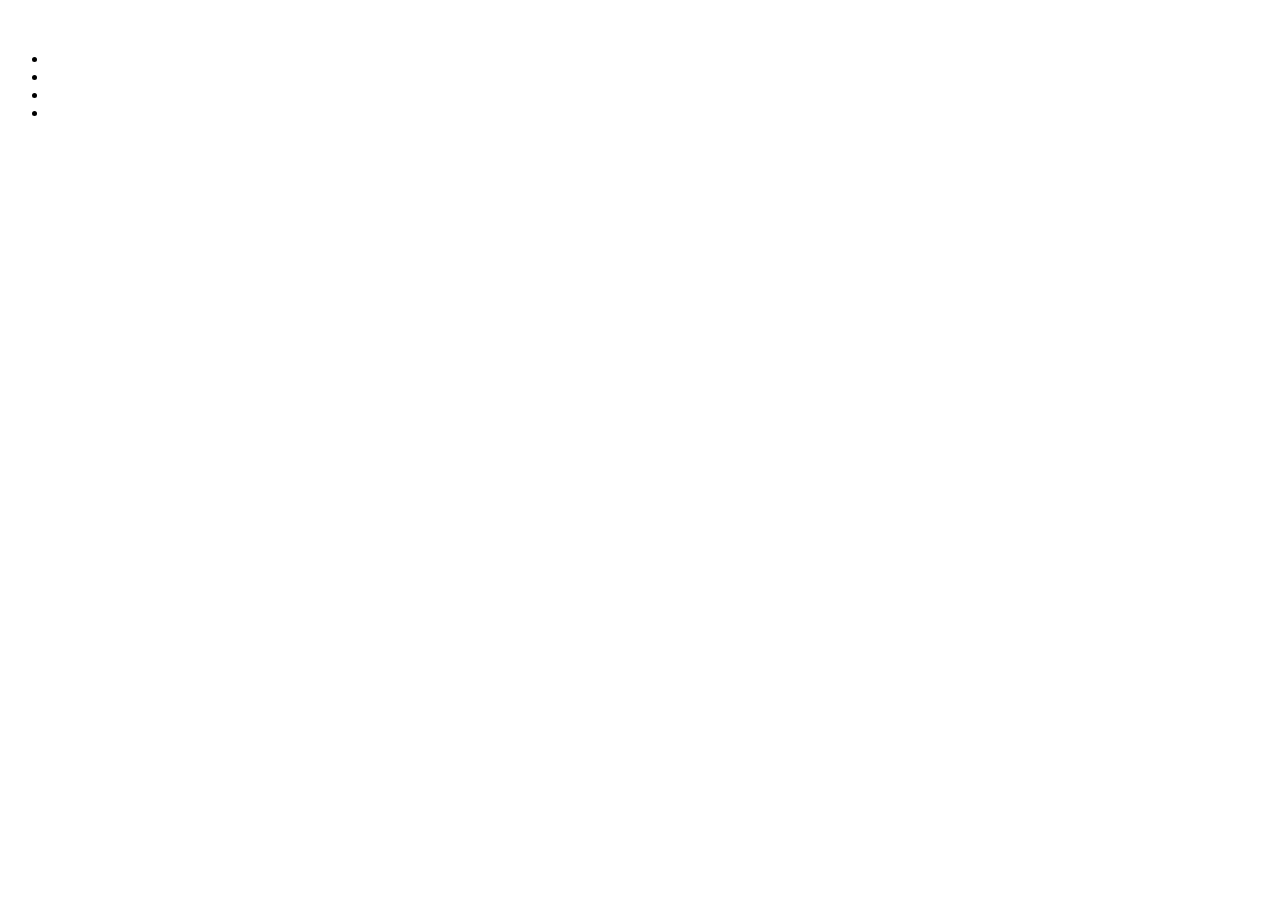
==== index.html @ 35d3df3a "first commit" ====
<!DOCTYPE html>
<html lang="en">
<head>
	<meta charset="UTF-8">
	<meta name="viewport" content="width=device-width, initial-scale=1.0">
	<title>Document</title>
</head>
<body>
	<header></header>
	<section>
		<p></p>
	</section>
	<section><img src="" alt=""><img src="" alt=""></section>
	<footer>
		<ul>
			<li><a href=""></a></li>
			<li><a href=""></a></li>
			<li><a href=""></a></li>
			<li><a href=""></a></li>
		</ul>
	</footer>
</body>
</html>
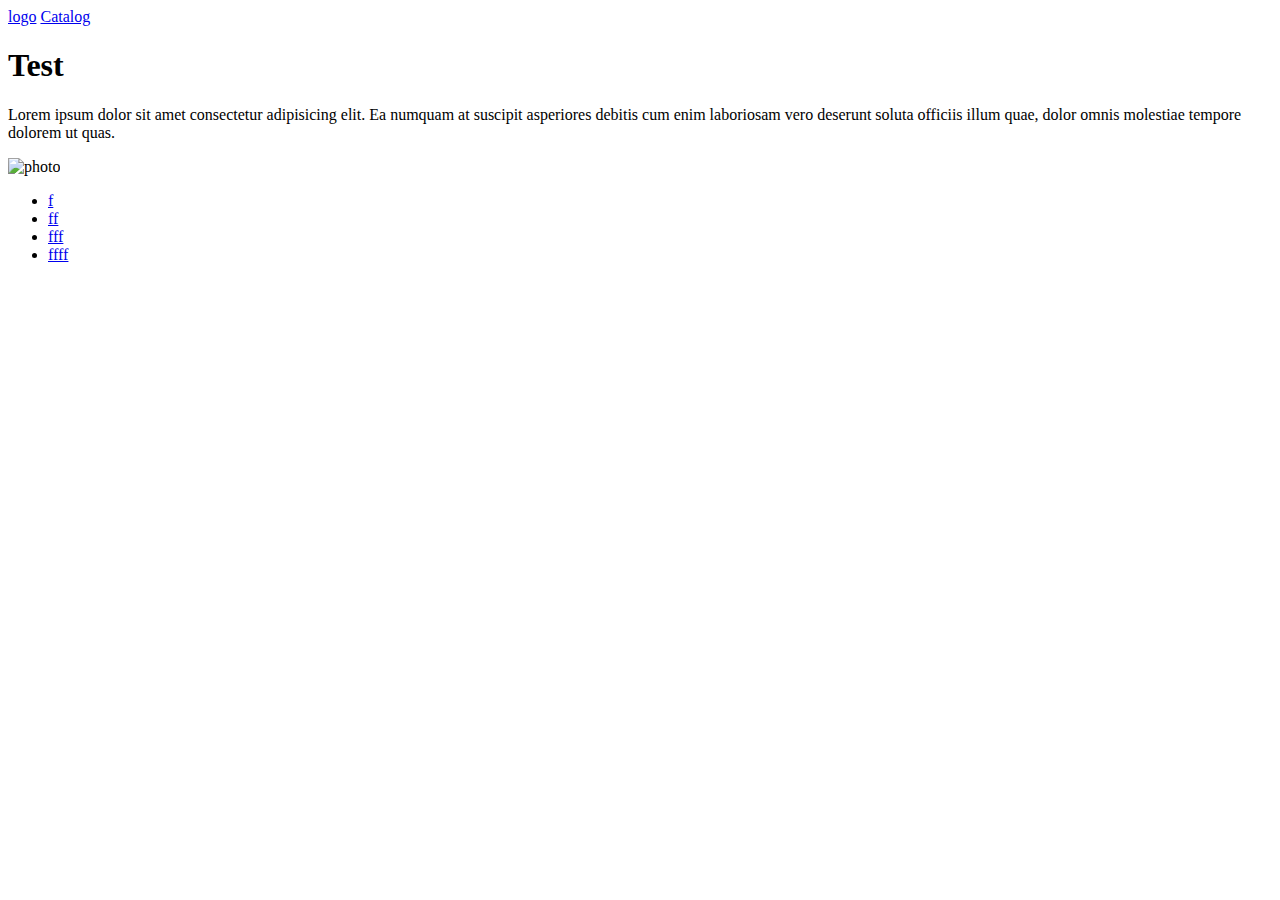
==== commit bf5e608b: "second commit" ====
--- a/index.html
+++ b/index.html
@@ -6,17 +6,21 @@
 	<title>Document</title>
 </head>
 <body>
-	<header></header>
+	<header>
+	    <a href="/mySite/">logo</a>
+	    <a href="/mySite//pages/catalog.html">Catalog</a>
+	    <h1>Test</h1>
+    </header>
 	<section>
-		<p></p>
+		<p>Lorem ipsum dolor sit amet consectetur adipisicing elit. Ea numquam at suscipit asperiores debitis cum enim laboriosam vero deserunt soluta officiis illum quae, dolor omnis molestiae tempore dolorem ut quas.</p>
 	</section>
-	<section><img src="" alt=""><img src="" alt=""></section>
+	<section><img src="/mySite/img/photo1" alt="photo"></section>
 	<footer>
 		<ul>
-			<li><a href=""></a></li>
-			<li><a href=""></a></li>
-			<li><a href=""></a></li>
-			<li><a href=""></a></li>
+			<li><a href="#">f</a></li>
+			<li><a href="#">ff</a></li>
+			<li><a href="#">fff</a></li>
+			<li><a href="#">ffff</a></li>
 		</ul>
 	</footer>
 </body>
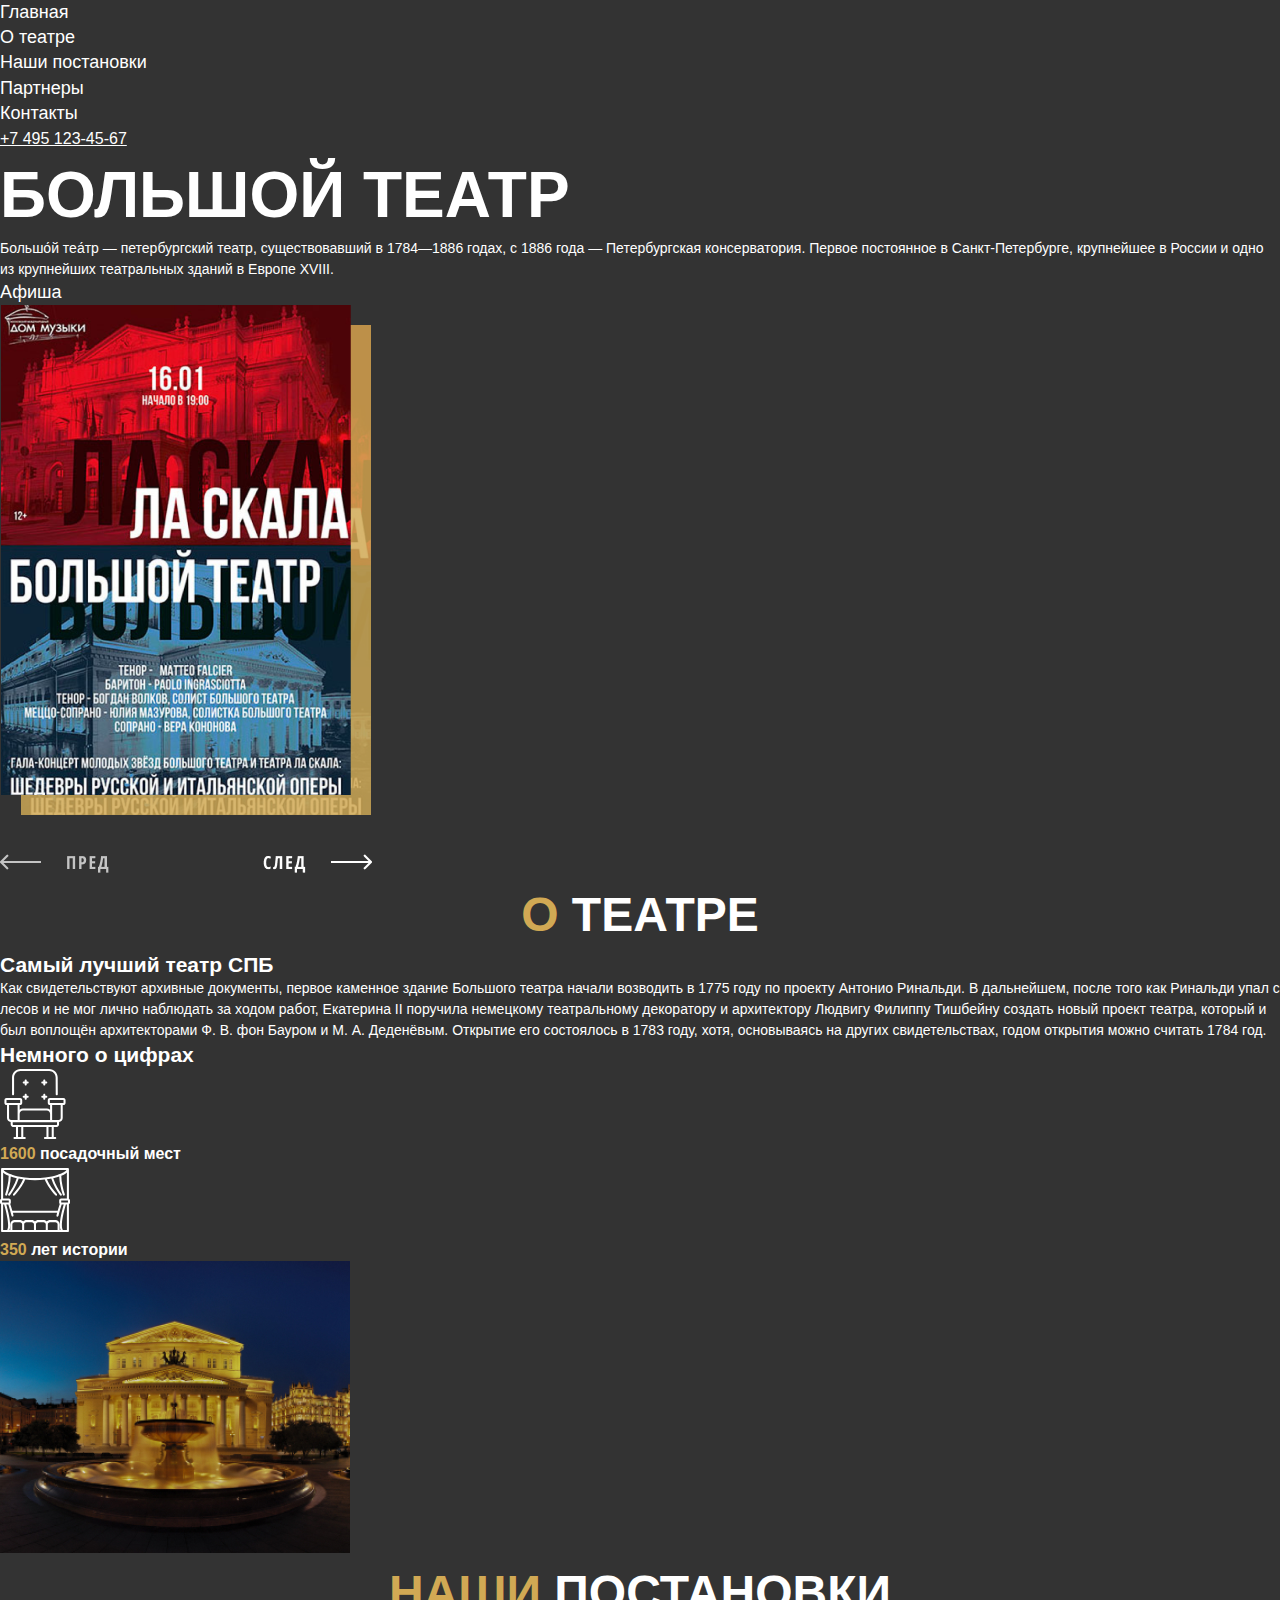
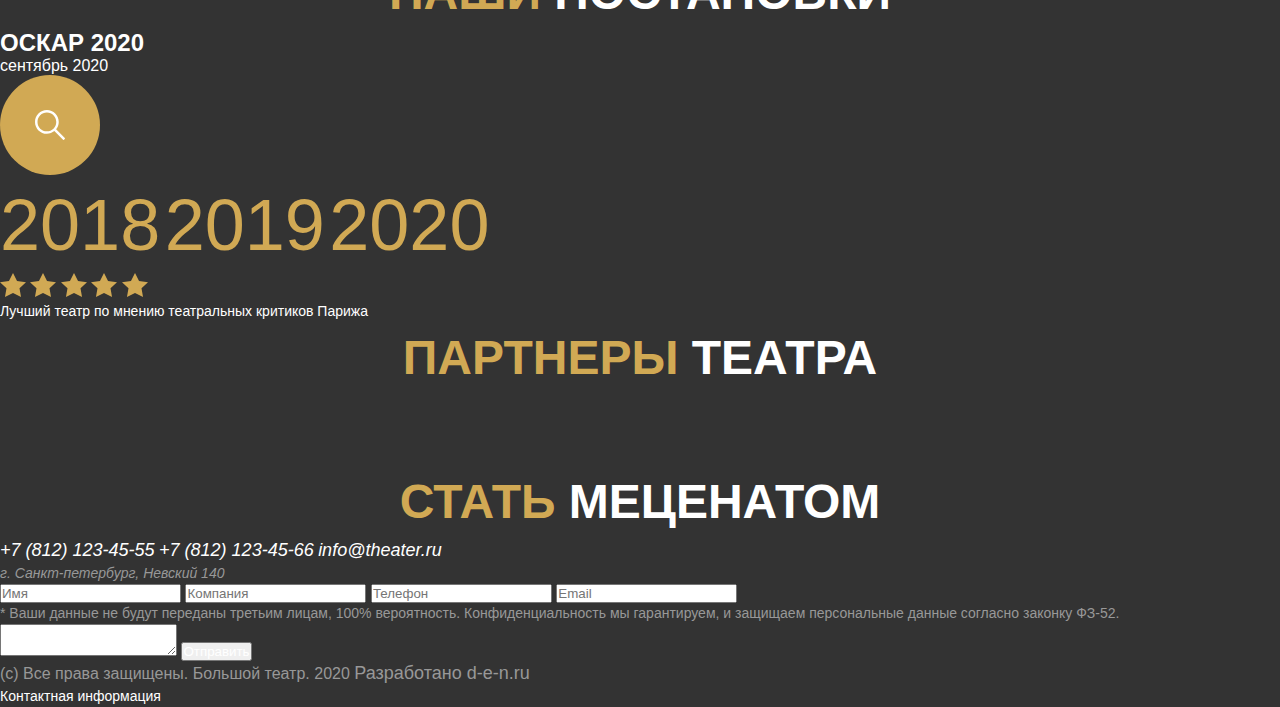
==== commit a2a7875b: "theatre" ====
--- a/index.html
+++ b/index.html
@@ -4,24 +4,146 @@
 	<meta charset="UTF-8">
 	<meta name="viewport" content="width=device-width, initial-scale=1.0">
 	<title>Document</title>
+	<link rel="stylesheet" href="css/style.css">
+	<!-- <link rel="stylesheet" href="css/style1.css">  приоритетнее стили --> 
 </head>
 <body>
 	<header>
-	    <a href="/mySite/">logo</a>
-	    <a href="/mySite//pages/catalog.html">Catalog</a>
-	    <h1>Test</h1>
+	    <div class="container">
+	    	<div class="top-menu">
+	    		<nav>
+	    		    <ul>
+	    			    <li><a href="">Главная</a></li>
+	    			    <li><a href="">О театре</a></li>
+	    			    <li><a href="">Наши постановки</a></li>
+	    			    <li><a href="">Партнеры</a></li>
+	    			    <li><a href="">Контакты</a></li>
+	    		    </ul>
+	    	    </nav>
+	    	    <a href="tel:" class="top-menu_number underline">+7 495 123-45-67</a>
+	    	</div>
+	    	<div class="header-content">
+	    		<div class="header-ifo">
+	    			<h1 class="header-info_title" id="header-info_title">Большой театр</h1>
+	    			<p>Большо́й теа́тр — петербургский театр, существовавший в 1784—1886 годах, с 1886 года — Петербургская консерватория. Первое постоянное в Санкт-Петербурге, крупнейшее в России и одно из крупнейших театральных зданий в Европе XVIII.</p>
+	    			<a href="">Афиша</a>
+	    		</div>
+	    		<div class="header-slider">
+	    			<img src="img/slider.png" alt="">
+	    		</div>
+	    	</div>
+	    </div>
     </header>
+	<section class="about-theatre">
+		<div class="container">
+			<h2 class="title"><span>О</span> театре</h2>
+			<div class="about-theatre_content">
+				<div class="about-theatre_description">
+				    <h3>Самый лучший театр СПБ</h3>
+				    <p>Как свидетельствуют архивные документы, первое каменное здание Большого театра начали возводить в 1775 году по проекту Антонио Ринальди. В дальнейшем, после того как Ринальди упал с лесов и не мог лично наблюдать за ходом работ, Екатерина II поручила немецкому театральному декоратору и архитектору Людвигу Филиппу Тишбейну создать новый проект театра, который и был воплощён архитекторами Ф. В. фон Бауром и М. А. Деденёвым. Открытие его состоялось в 1783 году, хотя, основываясь на других свидетельствах, годом открытия можно считать 1784 год.</p>
+			    </div>
+			    <div class="about-theatre_statistics">
+			    	<h3>Немного о цифрах</h3>
+			    	<div class="about-theatre_statistics-item">
+			    		<img src="img/armchair.svg" alt="">
+			    		<h4 class="about-theatre_statistics-title"><span>1600</span> посадочный мест</h4>
+			    	</div>
+			    	<div class="about-theatre_statistics-item">
+			    		<img src="img/scene.svg" alt="">
+			    		<h4 class="about-theatre_statistics-title"><span>350</span> лет истории</h4>
+			    	</div>
+			    	<div class="about-theatre_img">
+			    	    <img src="img/theatre.jpg" alt="">
+			        </div>
+
+			    </div>
+			    <div class="about-theatre_img">
+			    </div>
+			</div>
+		</div>
+	</section>
+	<section class="our-scene">
+		<h2 class="title"><span>Наши</span> постановки</h2>
+		<div class="our-scene_slider">
+		    <div class="our-scene_slider-item">
+                <div class="our-scene_slider-item_static">
+                    <h2 class="our-scene_slider-title">ОСКАР 2020</h2>
+                    <span class="our-scene_slider-month verical-text">сентябрь 2020</span>
+                </div>
+                <div class="our-scene_slider-item_hover">
+                    <img src="img/zoom.svg" alt="">
+                </div>
+		    </div>
+		</div>
+	</section>
 	<section>
-		<p>Lorem ipsum dolor sit amet consectetur adipisicing elit. Ea numquam at suscipit asperiores debitis cum enim laboriosam vero deserunt soluta officiis illum quae, dolor omnis molestiae tempore dolorem ut quas.</p>
+		<div class="container">
+			<div class="best-theatre_years">
+				<span class="best-theatre_years-item gold">2018</span>
+				<span class="best-theatre_years-item gold">2019</span>
+				<span class="best-theatre_years-item gold">2020</span>
+			</div>
+			<div class="best-theatre_description">
+				<div class="best-theatre_rating">
+					<img src="img/star.svg" alt="">
+					<img src="img/star.svg" alt="">
+					<img src="img/star.svg" alt="">
+					<img src="img/star.svg" alt="">
+					<img src="img/star.svg" alt="">
+				</div>
+				<p>Лучший театр по мнению театральных критиков Парижа</p>
+			</div>
+		</div>
 	</section>
-	<section><img src="/mySite/img/photo1" alt="photo"></section>
+	<section>
+		<div class="container">
+			<h2 class="title"><span>Партнеры</span> театра</h2>
+			<div class="partner-of-theatre_gallery">
+				<div class="partner-of-theatre_gallery-item"><img src="https://upload.wikimedia.org/wikipedia/commons/thumb/f/fa/Apple_logo_black.svg/647px-Apple_logo_black.svg.png" alt=""></div>
+				<div class="partner-of-theatre_gallery-item"><img src="https://upload.wikimedia.org/wikipedia/commons/thumb/f/fa/Apple_logo_black.svg/647px-Apple_logo_black.svg.png" alt=""></div>
+				<div class="partner-of-theatre_gallery-item"><img src="https://upload.wikimedia.org/wikipedia/commons/thumb/f/fa/Apple_logo_black.svg/647px-Apple_logo_black.svg.png" alt=""></div>
+				<div class="partner-of-theatre_gallery-item"><img src="https://upload.wikimedia.org/wikipedia/commons/thumb/f/fa/Apple_logo_black.svg/647px-Apple_logo_black.svg.png" alt=""></div>
+		    </div>
+		</div>
+	</section>
 	<footer>
-		<ul>
-			<li><a href="#">f</a></li>
-			<li><a href="#">ff</a></li>
-			<li><a href="#">fff</a></li>
-			<li><a href="#">ffff</a></li>
-		</ul>
+		<div class="container">
+			<h2 class="title"><span>Стать</span> меценатом</h2>
+			<div class="footer_address">
+				<address>
+					<a href="tel:+7 (812) 123-45-55">+7 (812) 123-45-55</a>
+					<a href="tel:+7 (812) 123-45-66">+7 (812) 123-45-66</a>
+					<a href="mailto:info@theater.ru">info@theater.ru</a>
+					<p>г. Санкт-петербург, Невский 140</p>
+				</address>
+			</div>
+			<form class="footer_form">
+				<div>
+					<input type="text" placeholder="Имя" class="footer_form-input">
+					<input type="text" placeholder="Компания" class="footer_form-input">
+					<input type="text" placeholder="Телефон" class="footer_form-input">
+					<input type="text" placeholder="Email" class="footer_form-input">
+					<p>* Ваши данные не будут переданы третьим лицам, 100% вероятность. Конфиденциальность мы гарантируем, и защищаем персональные данные согласно законку ФЗ-52.</p>
+				</div>
+				<div>
+					<textarea name=""></textarea>
+					<button>Отправить</button>
+				</div>
+			</form>
+		</div>
 	</footer>
+	<div id="copyright" class="copyright">
+		<span>(с) Все права защищены. Большой театр. 2020</span>
+		<a href="">Разработано d-e-n.ru</a>
+	</div>
+	<div class="left-side-contacts">
+		<div>
+			<a href=""></a>
+			<a href=""></a>
+			<a href=""></a>
+			<a href=""></a>
+		</div>
+		<p>Контактная информация</p>
+	</div>
 </body>
 </html>--- a/css/style.css
+++ b/css/style.css
@@ -0,0 +1,54 @@
+* {
+	margin: 0;
+	padding: 0;
+	color: #fff;
+	font-family: sans-serif;
+}
+body {
+	background: #333;
+}
+h1 {
+	font-size: 64px;
+	line-height: 1.35;
+	text-transform: uppercase;
+}
+h3 {
+	font-size: 21px;
+	line-height: 1.3;
+}
+h4 {
+	font-size: 16px;
+	line-height: 1.4;
+}
+p {
+	font-size: 14px;
+	line-height: 1.5;
+}
+a {
+	text-decoration: none;
+	font-size: 18px;
+	line-height: 1.4;
+}
+.underline {
+	text-decoration: underline;
+}
+.top-menu_number {
+	font-size: 16px;
+	line-height: 1.6;
+}
+.title {
+	font-size: 48px;
+	line-height: 1.5;
+	text-align: center;
+	text-transform: uppercase;
+}
+.title span, .about-theatre_statistics-title span, .gold {
+	color: #D1A954;
+}
+.best-theatre_years-item {
+	font-size: 72px;
+	line-height: 1.3;
+}
+.copyright span, .copyright a, footer p, footer input {
+	color: #989898;
+}